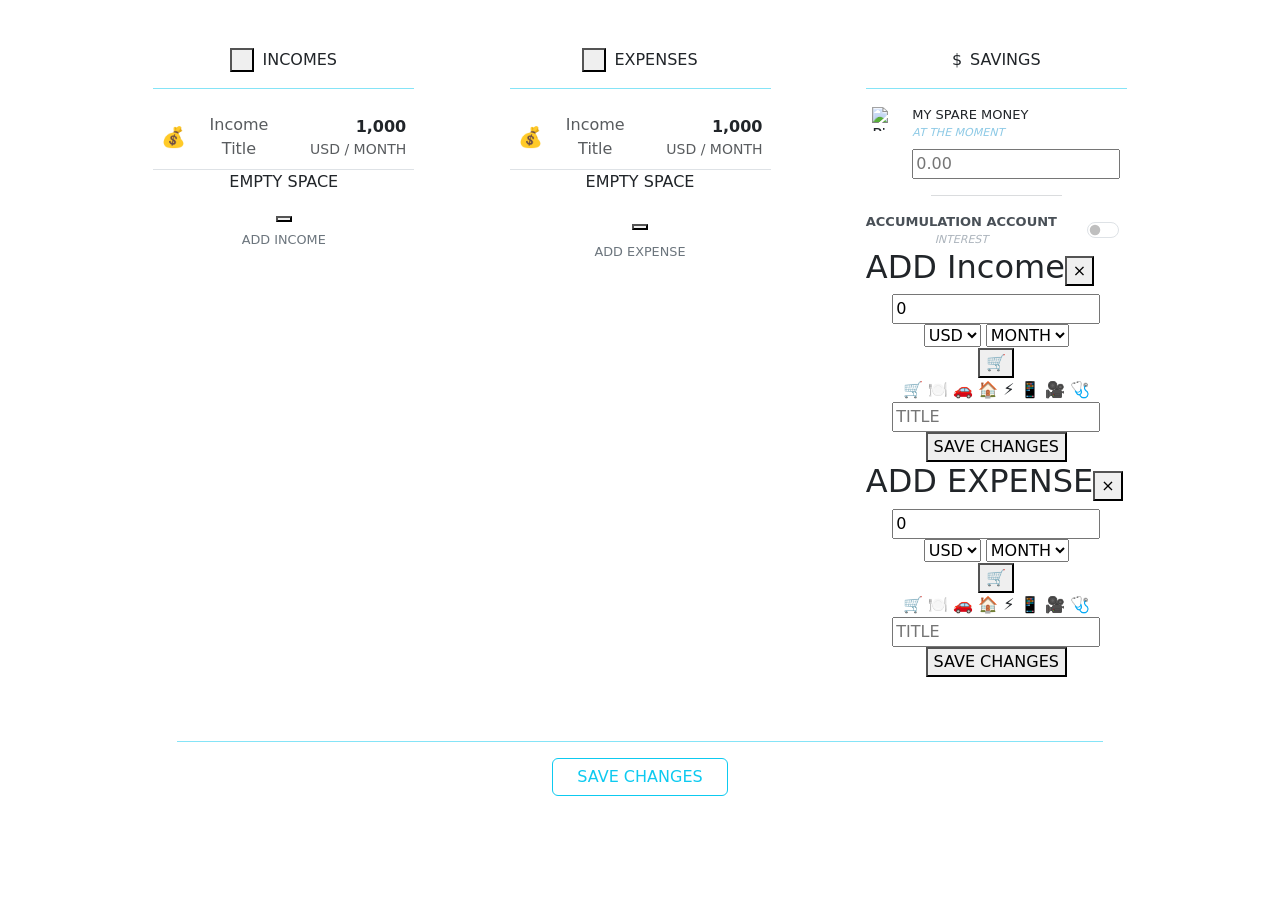
==== client/src/main/resources/templates/dashboard.html @ d14cdbfc "wip" ====
<!DOCTYPE html>
<html lang="en" xmlns:th="http://www.thymeleaf.org">
<head>
    <meta charset="UTF-8">
    <title>Piggy Metrics</title>
    <script th:inline="javascript">
        window.initialAccount = /*[[${account}]]*/ {};
    </script>

    <link href="https://cdn.jsdelivr.net/npm/bootstrap@5.3.2/dist/css/bootstrap.min.css" rel="stylesheet">
    <link href="/css/style.css" rel="stylesheet">
    <script src="https://code.jquery.com/jquery-3.7.1.min.js"></script>
    <script src="/js/ui_actions.js"></script>
    <script src="/js/script.js"></script>



</head>
<body class="bg-white text-dark">
<!-- Reusable toast fragment -->
<div th:replace="toast :: toast(${message}, ${toastType})"></div>

<div class="main-content">
    <div class="container text-center mt-5">
<!--        <img alt="Piggy Icon" src="/images/piggy-icon.svg" style="width: 96px;">-->
<!--        <h1 class="mt-3 fw-bold">PIGGY <br> <span class="fw-light">METRICS</span></h1>-->
    </div>
    <div class="container mt-5">


        <div class="row d-flex justify-content-evenly text-center">

            <!-- Incomes -->
            <div class="col-md-3     mb-4">
                <div class="d-flex align-items-center justify-content-center mb-2" style="gap: 8px;">

                    <button style="width: 24px; height: 24px;" class="plus-button" onclick="toggleModal('income',true)">
                        <span class="plus-horizontal"></span>
                        <span class="plus-vertical"></span>
                    </button>


                    <div class="section-title m-0">INCOMES</div>
                </div>
                <hr class="border-info opacity-50  mx-auto">

                <div style="max-height: 300px" class="scrollable-container" th:if="${account.getIncomes() != null and !account.incomes.isEmpty() }">

                    <div class="d-flex flex-column gap-2">

                        <div th:each="income : ${account.incomes}"
                             class="d-flex justify-content-between align-items-center border-bottom px-2 py-2"
                             style="min-width: 100%;">
                            <!-- Left: Icon + Title -->
                            <div class="d-flex align-items-center gap-2 w-50">
                                <span class="fs-5" th:text="${income.icon}">💰</span>
                                <span class="text-muted" th:text="${income.title}">Income Title</span>
                            </div>
                            <!-- Right: Amount + Currency -->
                            <div class="text-end w-50">
                                <div class="fw-bold" th:text="12">1,000</div>
                                <div class="small text-muted">
                                    <span th:text="${income.currency}">USD</span>
                                    <span th:if="${income.period != null}"> / <span th:text="${income.period}">MONTH</span></span>
                                </div>
                            </div>
                        </div>

                        </div>



                 </div>
                <div th:unless="${account.getIncomes() != null and !account.incomes.isEmpty() }">

                    <div class="section-subtitle mb-2">EMPTY SPACE</div>

                    <button class="plus-button" onclick="toggleModal('income',true)">
                        <span class="plus-horizontal"></span>
                        <span class="plus-vertical"></span>
                    </button>


                    <div class="mt-1" style="font-size: 0.8rem; color: #6c757d;">ADD INCOME</div>

                </div>



            </div>

            <!-- Expenses -->
            <div class="col-md-3 mb-4">
                <div class="d-flex align-items-center justify-content-center mb-2" style="gap: 8px;">
                    <button style="width: 24px; height: 24px;" class="plus-button" onclick="toggleModal('expense',true)">
                        <span class="plus-horizontal"></span>
                        <span class="plus-vertical"></span>
                    </button>
                    <div class="section-title m-0">EXPENSES</div>
                </div>
                <hr class="border-info opacity-50  mx-auto">
<!--                <div style="max-height: 300px" class="scrollable-container" th:if="${account.getIncomes() != null and !account.incomes.isEmpty() }">-->

                <div th:if="${account.getExpenses() != null and !account.expenses.isEmpty()}">

                    <div class="d-flex flex-column gap-2">

                        <div th:each="expense : ${account.expenses}"
                             class="d-flex justify-content-between align-items-center border-bottom px-2 py-2"
                             style="min-width: 100%;">
                            <!-- Left: Icon + Title -->
                            <div class="d-flex align-items-center gap-2 w-50">
                                <span class="fs-5" th:text="${expense.icon}">💰</span>
                                <span class="text-muted" th:text="${expense.title}">Income Title</span>
                            </div>
                            <!-- Right: Amount + Currency -->
                            <div class="text-end w-50">
                                <div class="fw-bold" th:text="12">1,000</div>
                                <div class="small text-muted">
                                    <span th:text="${expense.currency}">USD</span>
                                    <span th:if="${expense.period != null}"> / <span th:text="${expense.period}">MONTH</span></span>
                                </div>
                            </div>
                        </div>

                    </div>









                </div>

                <div th:unless="${account.getExpenses() != null and !account.expenses.isEmpty()}">

                    <div class="section-subtitle mb-3">EMPTY SPACE</div>
                    <button class="plus-button" onclick="toggleModal('expense',true)">
                        <span class="plus-horizontal"></span>
                        <span class="plus-vertical"></span>
                    </button>
                    <div class="mt-2" style="font-size: 0.8rem; color: #6c757d;">ADD EXPENSE</div>



                </div>









            </div>


            <!-- Savings -->
            <div class="col-md-3 mb-4">
                <div class="d-flex align-items-center justify-content-center gap-2 mb-2">
                    <span>$</span>
                    <div class="section-title m-0">SAVINGS</div>
                </div>


                <hr class="border-info opacity-50  mx-auto">


                <div class="d-flex justify-content-center align-items-start mt-3">
                    <img alt="Piggy" class="me-3" src="/images/piggy-small.svg"
                         style="width: 24px; height: 24px; margin-top: 2px;">
                    <div class="text-start">
                        <div style="font-size: 13px; font-weight: 500;">MY SPARE MONEY</div>
                        <div style="font-size: 11px; font-style: italic; color: #8ecae6;">AT THE MOMENT</div>
                        <input class="savings-input mt-2" placeholder="0.00" type="text">
                    </div>

                </div>
                <hr class="border-secondary opacity-20 w-50 mx-auto">

                <!-- ACCUMULATION ACCOUNT -->
                <div class="d-flex justify-content-between align-items-center">
                    <div>
                        <div style="font-size: 13px; font-weight: 600; color: #495057;">ACCUMULATION ACCOUNT</div>
                        <div style="font-size: 11px; font-style: italic; color: #adb5bd;">INTEREST</div>
                    </div>
                    <div class="form-check form-switch m-0">
                        <input class="form-check-input" role="switch" type="checkbox">
                    </div>
                </div>


                <!--            <div class="d-flex justify-content-center align-items-center mt-3">-->
                <!--                <img src="/images/piggy-small.svg" alt="Piggy" style="width: 24px; height: 24px;" class="me-3">-->
                <!--                <div class="text-start">-->
                <!--                    <div style="font-size: 13px; font-weight: 500;">MY SPARE MONEY</div>-->
                <!--                    <div style="font-size: 11px; font-style: italic; color: #8ecae6;">AT THE MOMENT</div>-->
                <!--                    <input type="text" class="savings-input mt-2" placeholder="0.00">-->

                <!--                </div>-->
                <!--            </div>-->





                <!-- INCOME Modal (Custom) -->
                <div class="modal-overlay" id="incomeModal">
                    <div class="custom-modal">
                        <div class="modal-header">
                            <h2>ADD Income</h2>
                            <button class="close-btn" onclick="toggleModal('income' , false)">×</button>
                        </div>
                        <form >
                            <div class="input-section">
                                <input id="income-amount-input" type="number" step="0.01" value="0" class="amount-input" name="amount" required />
                                <div class="select-group">
                                    <select id="income-currency-select" name="currency">
                                        <option>USD</option>
                                        <option>EUR</option>
                                        <option>RUB</option>
                                    </select>
                                    <select id="income-type-select" name="period">
                                        <option>MONTH</option>
                                        <option>WEEK</option>
                                    </select>
                                </div>
                                <button type="button" class="icon-trigger" id="incomeIconTrigger">🛒</button>
                                <div class="icon-grid-wrapper" id="incomeIconWrapper">
                                    <div class="icon-grid" id="incomeIconGrid">
                                        <span class="icon-option">🛒</span>
                                        <span class="icon-option">🍽️</span>
                                        <span class="icon-option">🚗</span>
                                        <span class="icon-option">🏠</span>
                                        <span class="icon-option">⚡</span>
                                        <span class="icon-option">📱</span>
                                        <span class="icon-option">🎥</span>
                                        <span class="icon-option">🩺</span>
                                    </div>
                                </div>
                                <input title="title-income-input" type="text" placeholder="TITLE" class="title-input" name="name" required />
                                <input type="hidden" id="incomeIconInput" name="icon" value="🛒" />
                                <!--                                <button type="button" onclick="addItem()" class="save-btn">SAVE CHANGES</button>-->
                                <button class="save-btn" id="save-income-model-button" onclick="addItem('income')"
                                        type="button">SAVE CHANGES
                                </button>
                            </div>
                        </form>
                    </div>
                </div>








                <!-- Expense Modal (Custom) -->
                <div class="modal-overlay" id="expenseModal">
                    <div class="custom-modal">
                        <div class="modal-header">
                            <h2>ADD EXPENSE</h2>
                            <button class="close-btn" onclick="toggleModal('expense' , false)">×</button>
                        </div>
                        <form >
                            <div class="input-section">
                                <input id="expense-amount-input" type="number" step="0.01" value="0" class="amount-input" name="amount" required />
                                <div class="select-group">
                                    <select id="expense-currency-select" name="currency">
                                        <option>USD</option>
                                        <option>EUR</option>
                                        <option>RUB</option>
                                    </select>
                                    <select id="expense-type-select" name="period">
                                        <option>MONTH</option>
                                        <option>WEEK</option>
                                    </select>
                                </div>
                                <button type="button" class="icon-trigger" id="expenseIconTrigger">🛒</button>
                                <div class="icon-grid-wrapper" id="expenseIconWrapper">
                                    <div class="icon-grid" id="expenseIconGrid">
                                        <span class="icon-option">🛒</span>
                                        <span class="icon-option">🍽️</span>
                                        <span class="icon-option">🚗</span>
                                        <span class="icon-option">🏠</span>
                                        <span class="icon-option">⚡</span>
                                        <span class="icon-option">📱</span>
                                        <span class="icon-option">🎥</span>
                                        <span class="icon-option">🩺</span>
                                    </div>
                                </div>
                                <input title="title-expense-input" type="text" placeholder="TITLE" class="title-input" name="name" required />
                                <input type="hidden" id="expenseIconInput" name="icon" value="🛒" />
                                <button type="button"  id="save-expense-model-button"  onclick="addItem('expense')" class="save-btn">SAVE CHANGES</button>
                            </div>
                        </form>
                    </div>
                </div>
            </div>


        </div>

    </div>
</div>

<!-- Aligned hr and Save Button matching top 3 columns -->
<div class="container mt-4">
    <div class="row">
        <div class="col-md-10 offset-md-1">
            <hr class="border-info opacity-50">
        </div>
    </div>
    <div class="row mb-5">
        <div class="col-md-4 offset-md-4 text-center">
            <button id="save-account-change-button" class="btn btn-outline-info px-4 animated-button">SAVE CHANGES</button>
        </div>
    </div>
</div>


<script >

//    let account = /*[[${account}]]*/ {};
//    if (!account.incomes) account.incomes = [];  // Safety check









</script>



<script src="https://cdn.jsdelivr.net/npm/bootstrap@5.3.2/dist/js/bootstrap.bundle.min.js"></script>
</body>
</html>
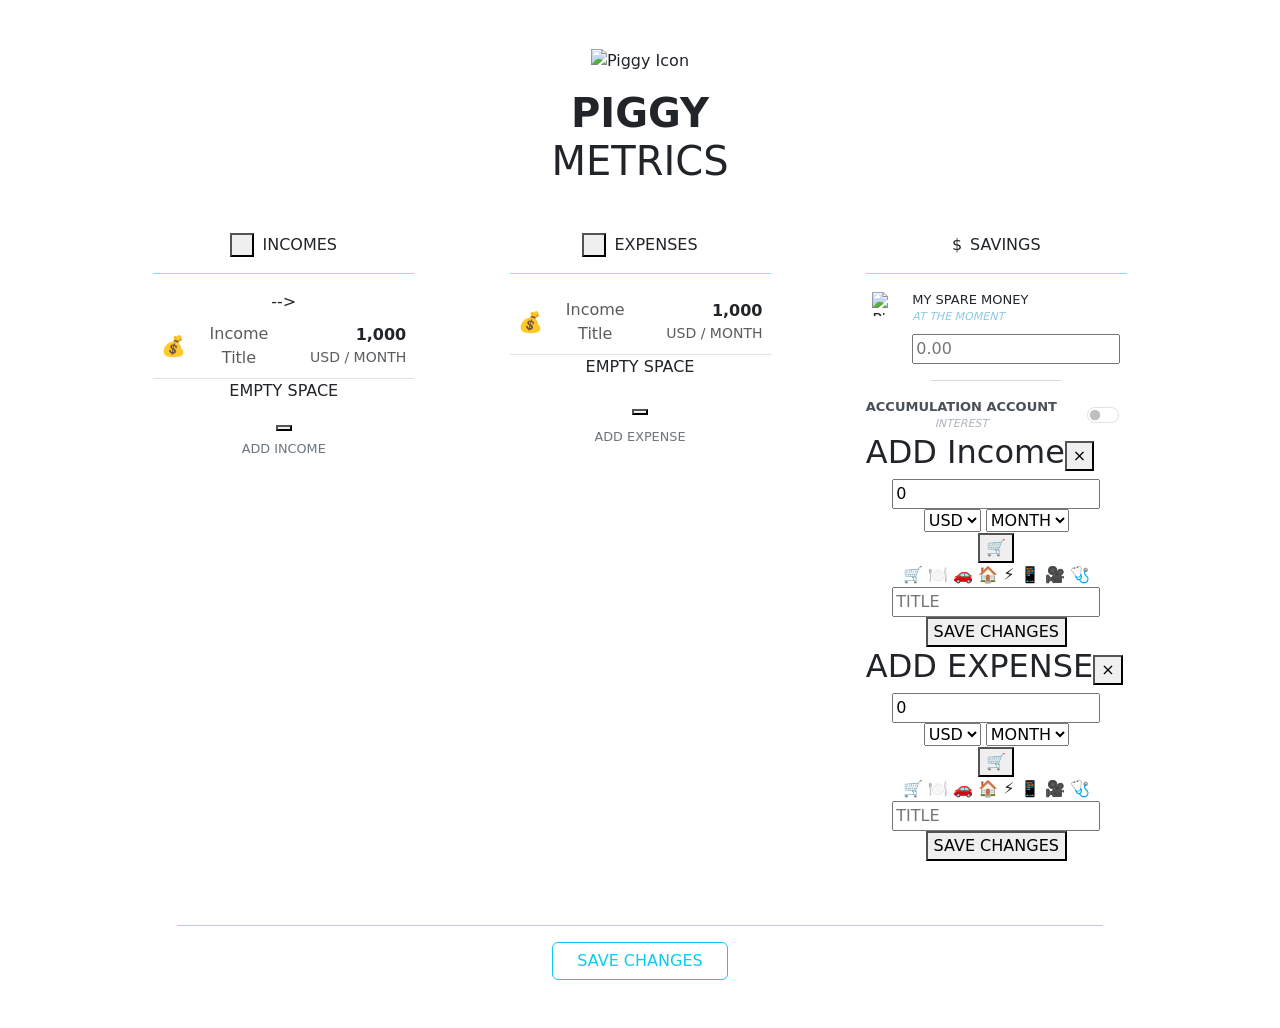
==== commit 8fd08ee9: "wip" ====
--- a/client/src/main/resources/templates/dashboard.html
+++ b/client/src/main/resources/templates/dashboard.html
@@ -12,6 +12,7 @@
     <script src="https://code.jquery.com/jquery-3.7.1.min.js"></script>
     <script src="/js/ui_actions.js"></script>
     <script src="/js/script.js"></script>
+    <script src="https://cdn.jsdelivr.net/npm/alpinejs@3.x.x/dist/cdn.min.js" defer></script>
 
 
 
@@ -22,8 +23,8 @@
 
 <div class="main-content">
     <div class="container text-center mt-5">
-<!--        <img alt="Piggy Icon" src="/images/piggy-icon.svg" style="width: 96px;">-->
-<!--        <h1 class="mt-3 fw-bold">PIGGY <br> <span class="fw-light">METRICS</span></h1>-->
+        <img alt="Piggy Icon" src="/images/piggy-icon.svg" style="width: 96px;">
+        <h1 class="mt-3 fw-bold">PIGGY <br> <span class="fw-light">METRICS</span></h1>
     </div>
     <div class="container mt-5">
 
@@ -44,7 +45,7 @@
                 </div>
                 <hr class="border-info opacity-50  mx-auto">
 
-                <div style="max-height: 300px" class="scrollable-container" th:if="${account.getIncomes() != null and !account.incomes.isEmpty() }">
+                <div style="max-height: 300px" class="scrollable-container" th:if="${account.getIncomes() != null and !account.incomes.isEmpty() }">-->
 
                     <div class="d-flex flex-column gap-2">
 
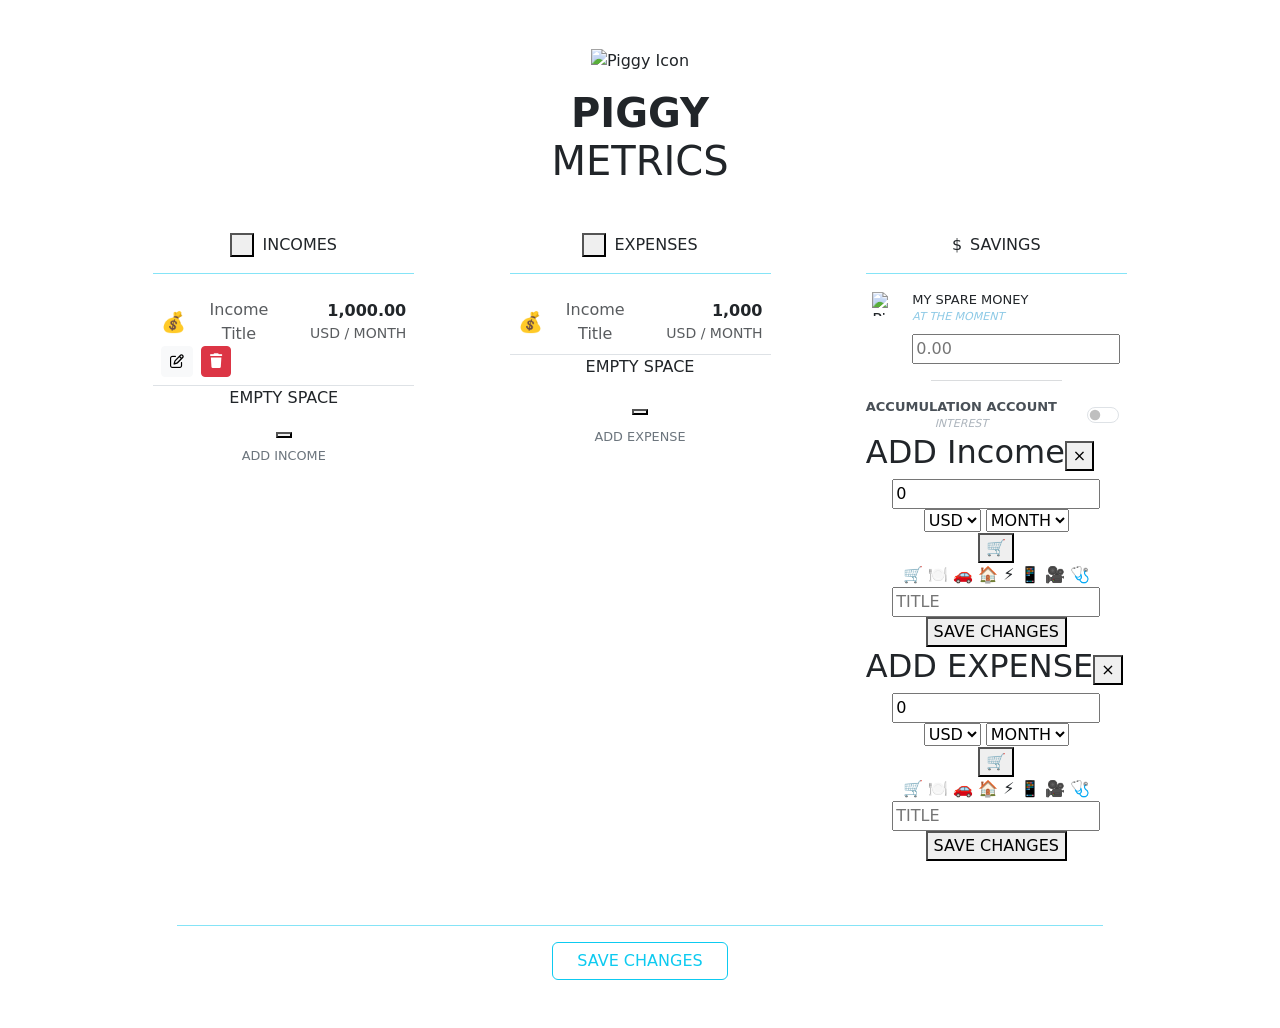
==== commit beac272d: "added sliding list" ====
--- a/client/src/main/resources/templates/dashboard.html
+++ b/client/src/main/resources/templates/dashboard.html
@@ -2,6 +2,9 @@
 <html lang="en" xmlns:th="http://www.thymeleaf.org">
 <head>
     <meta charset="UTF-8">
+    <meta name="_csrf" th:content="${_csrf.token}" />
+    <meta name="_csrf_header" th:content="${_csrf.headerName}" />
+
     <title>Piggy Metrics</title>
     <script th:inline="javascript">
         window.initialAccount = /*[[${account}]]*/ {};
@@ -9,6 +12,8 @@
 
     <link href="https://cdn.jsdelivr.net/npm/bootstrap@5.3.2/dist/css/bootstrap.min.css" rel="stylesheet">
     <link href="/css/style.css" rel="stylesheet">
+    <link href="https://cdnjs.cloudflare.com/ajax/libs/font-awesome/6.5.2/css/all.min.css" rel="stylesheet">
+
     <script src="https://code.jquery.com/jquery-3.7.1.min.js"></script>
     <script src="/js/ui_actions.js"></script>
     <script src="/js/script.js"></script>
@@ -40,38 +45,56 @@
                         <span class="plus-vertical"></span>
                     </button>
 
-
                     <div class="section-title m-0">INCOMES</div>
+
                 </div>
                 <hr class="border-info opacity-50  mx-auto">
 
-                <div style="max-height: 300px" class="scrollable-container" th:if="${account.getIncomes() != null and !account.incomes.isEmpty() }">-->
+                <div style="max-height: 300px" class="scrollable-container" th:if="${account.getIncomes() != null and !account.incomes.isEmpty() }">
 
                     <div class="d-flex flex-column gap-2">
 
                         <div th:each="income : ${account.incomes}"
-                             class="d-flex justify-content-between align-items-center border-bottom px-2 py-2"
-                             style="min-width: 100%;">
-                            <!-- Left: Icon + Title -->
-                            <div class="d-flex align-items-center gap-2 w-50">
-                                <span class="fs-5" th:text="${income.icon}">💰</span>
-                                <span class="text-muted" th:text="${income.title}">Income Title</span>
-                            </div>
-                            <!-- Right: Amount + Currency -->
-                            <div class="text-end w-50">
-                                <div class="fw-bold" th:text="12">1,000</div>
-                                <div class="small text-muted">
-                                    <span th:text="${income.currency}">USD</span>
-                                    <span th:if="${income.period != null}"> / <span th:text="${income.period}">MONTH</span></span>
-                                </div>
+                             class="income-item border-bottom px-2 py-2"
+                             style="min-width: 100%;" tabindex="0" aria-label="Income row">
+
+                            <!-- Body (slides left) -->
+                            <div class="income-body d-flex justify-content-between align-items-center">
+                                <!-- Left: Icon + Title -->
+                                <div class="d-flex align-items-center gap-2 w-50">
+                                    <span class="fs-5" th:text="${income.icon}">💰</span>
+                                    <span class="text-muted" th:text="${income.title}">Income Title</span>
+                                </div>
+                                <!-- Right: Amount + Currency -->
+                                <div class="text-end w-50">
+                                    <div class="fw-bold" th:text="${#numbers.formatDecimal(income.amount, 0, 'COMMA', 2, 'POINT')}">1,000.00</div>
+                                    <div class="small text-muted">
+                                        <span th:text="${income.currency}">USD</span>
+                                        <span th:if="${income.period != null}"> / <span th:text="${income.period}">MONTH</span></span>
+                                    </div>
+                                </div>
+                            </div>
+
+                            <!-- Actions (revealed on slide left) -->
+                            <div class="income-actions d-flex align-items-center gap-2">
+<!--                                <a class=""><i class=""></i></a>-->
+                                <button type="submit" class="btn btn-sm btn-light"><i class="fa-regular fa-pen-to-square"></i></button>
+                                <form th:action="@{/incomes/delete/{id}(id='sd'}"
+                                      method="post" class="m-0 p-0 d-inline">
+                                    <input type="hidden" name="_method" value="delete"/>
+                                    <button type="submit" class="btn btn-sm btn-danger"><i class="fa-solid fa-trash"></i></button>
+                                </form>
+
+
                             </div>
                         </div>
 
-                        </div>
-
-
-
-                 </div>
+                    </div>
+
+
+
+
+                </div>
                 <div th:unless="${account.getIncomes() != null and !account.incomes.isEmpty() }">
 
                     <div class="section-subtitle mb-2">EMPTY SPACE</div>
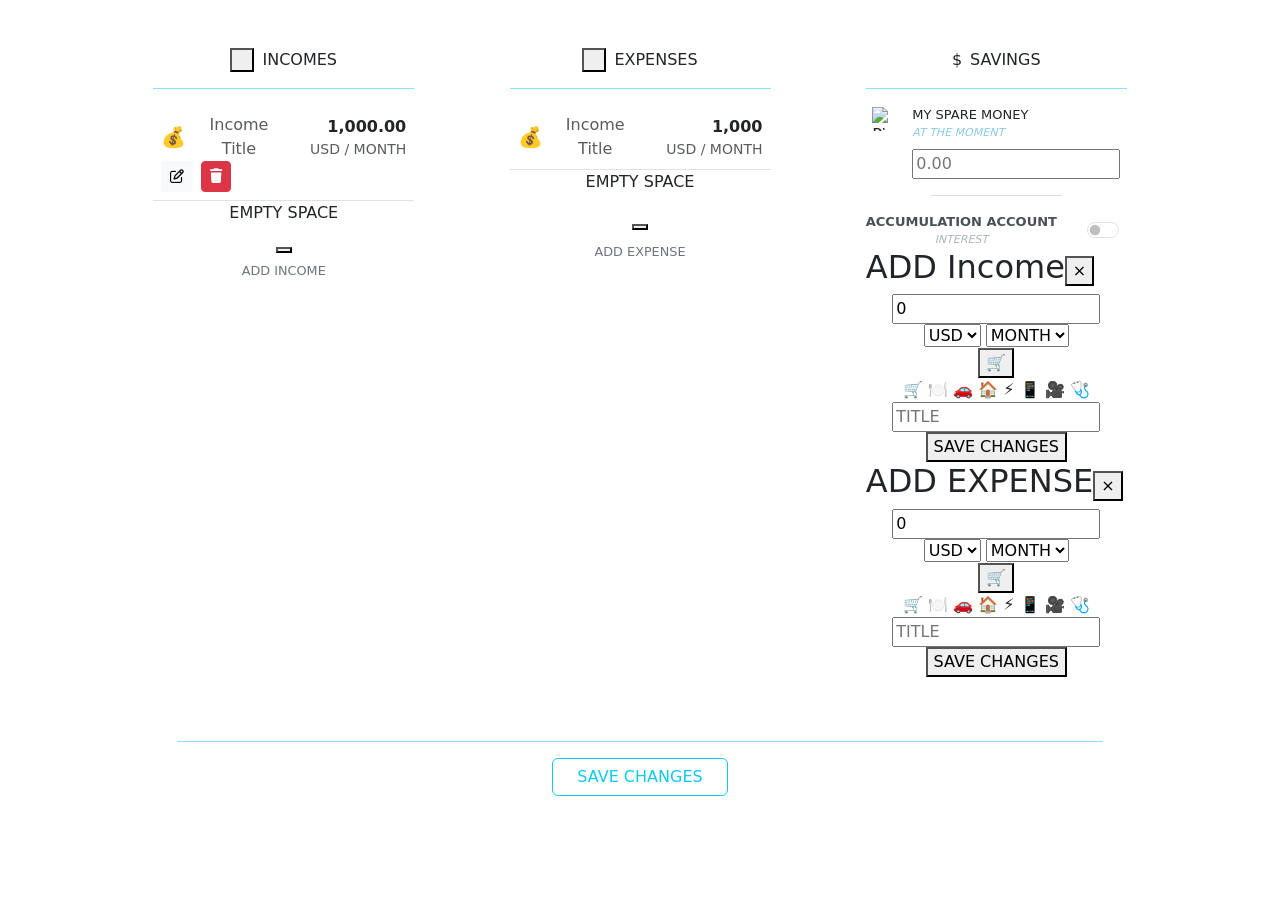
==== commit d0347225: "device bkp [lp]" ====
--- a/client/src/main/resources/templates/dashboard.html
+++ b/client/src/main/resources/templates/dashboard.html
@@ -27,10 +27,10 @@
 <div th:replace="toast :: toast(${message}, ${toastType})"></div>
 
 <div class="main-content">
-    <div class="container text-center mt-5">
-        <img alt="Piggy Icon" src="/images/piggy-icon.svg" style="width: 96px;">
-        <h1 class="mt-3 fw-bold">PIGGY <br> <span class="fw-light">METRICS</span></h1>
-    </div>
+<!--    <div class="container text-center mt-5">-->
+<!--        <img alt="Piggy Icon" src="/images/piggy-icon.svg" style="width: 96px;">-->
+<!--        <h1 class="mt-3 fw-bold">PIGGY <br> <span class="fw-light">METRICS</span></h1>-->
+<!--    </div>-->
     <div class="container mt-5">
 
 
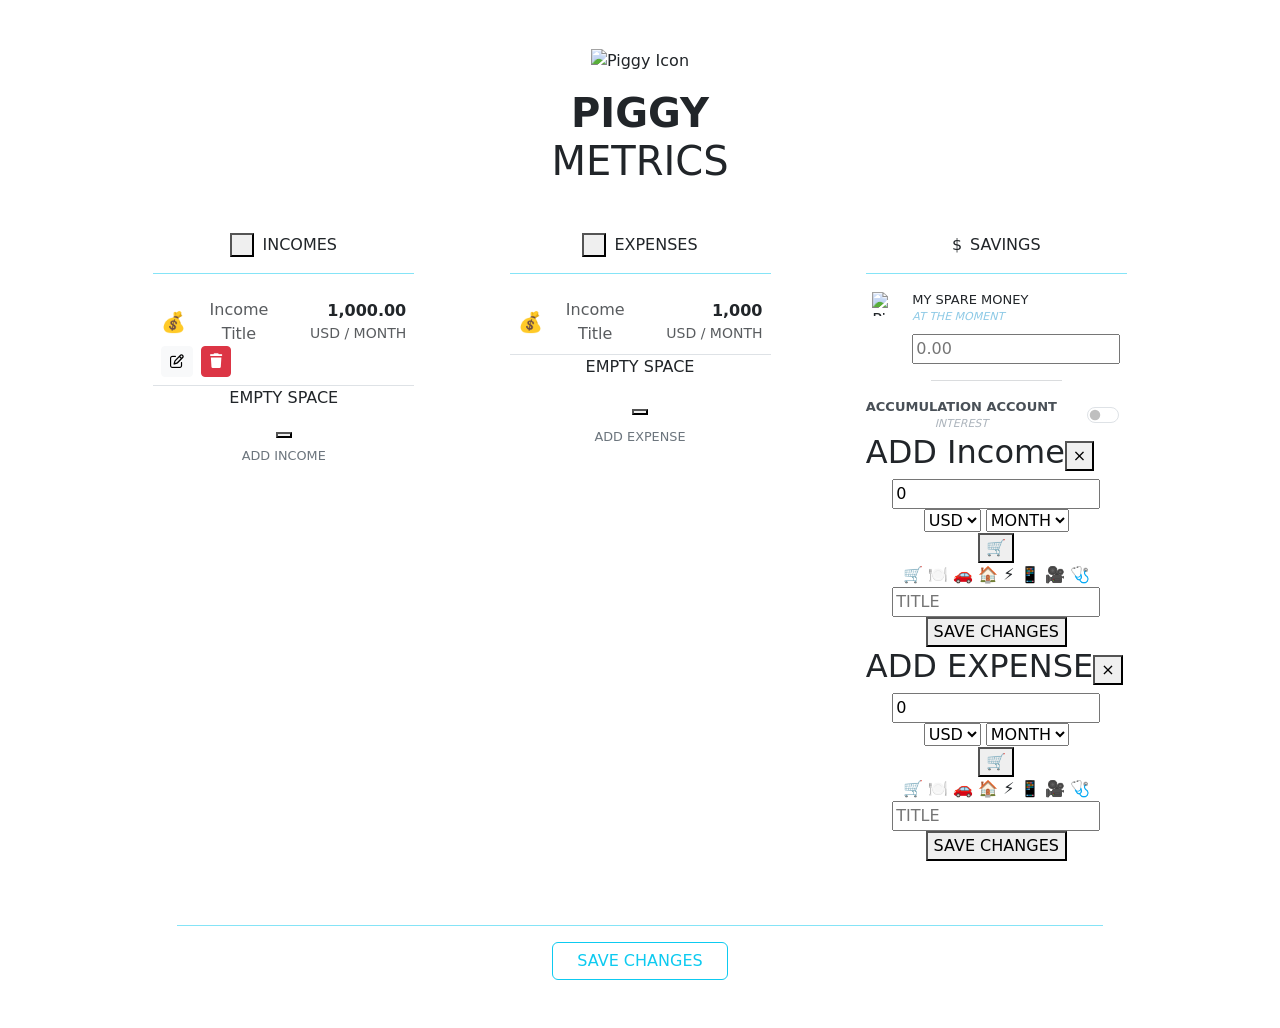
==== commit d3442b76: "tokenexchange + webclient" ====
--- a/client/src/main/resources/templates/dashboard.html
+++ b/client/src/main/resources/templates/dashboard.html
@@ -27,17 +27,17 @@
 <div th:replace="toast :: toast(${message}, ${toastType})"></div>
 
 <div class="main-content">
-<!--    <div class="container text-center mt-5">-->
-<!--        <img alt="Piggy Icon" src="/images/piggy-icon.svg" style="width: 96px;">-->
-<!--        <h1 class="mt-3 fw-bold">PIGGY <br> <span class="fw-light">METRICS</span></h1>-->
-<!--    </div>-->
+    <div class="container text-center mt-5">
+        <img alt="Piggy Icon" src="/images/piggy-icon.svg" style="width: 96px;">
+        <h1 class="mt-3 fw-bold">PIGGY <br> <span class="fw-light">METRICS</span></h1>
+    </div>
     <div class="container mt-5">
 
 
         <div class="row d-flex justify-content-evenly text-center">
 
             <!-- Incomes -->
-            <div class="col-md-3     mb-4">
+            <div class="col-md-3 mb-4">
                 <div class="d-flex align-items-center justify-content-center mb-2" style="gap: 8px;">
 
                     <button style="width: 24px; height: 24px;" class="plus-button" onclick="toggleModal('income',true)">
@@ -79,7 +79,7 @@
                             <div class="income-actions d-flex align-items-center gap-2">
 <!--                                <a class=""><i class=""></i></a>-->
                                 <button type="submit" class="btn btn-sm btn-light"><i class="fa-regular fa-pen-to-square"></i></button>
-                                <form th:action="@{/incomes/delete/{id}(id='sd'}"
+                                <form th:action="@{/incomes/delete/{id}(id='sd')}"
                                       method="post" class="m-0 p-0 d-inline">
                                     <input type="hidden" name="_method" value="delete"/>
                                     <button type="submit" class="btn btn-sm btn-danger"><i class="fa-solid fa-trash"></i></button>
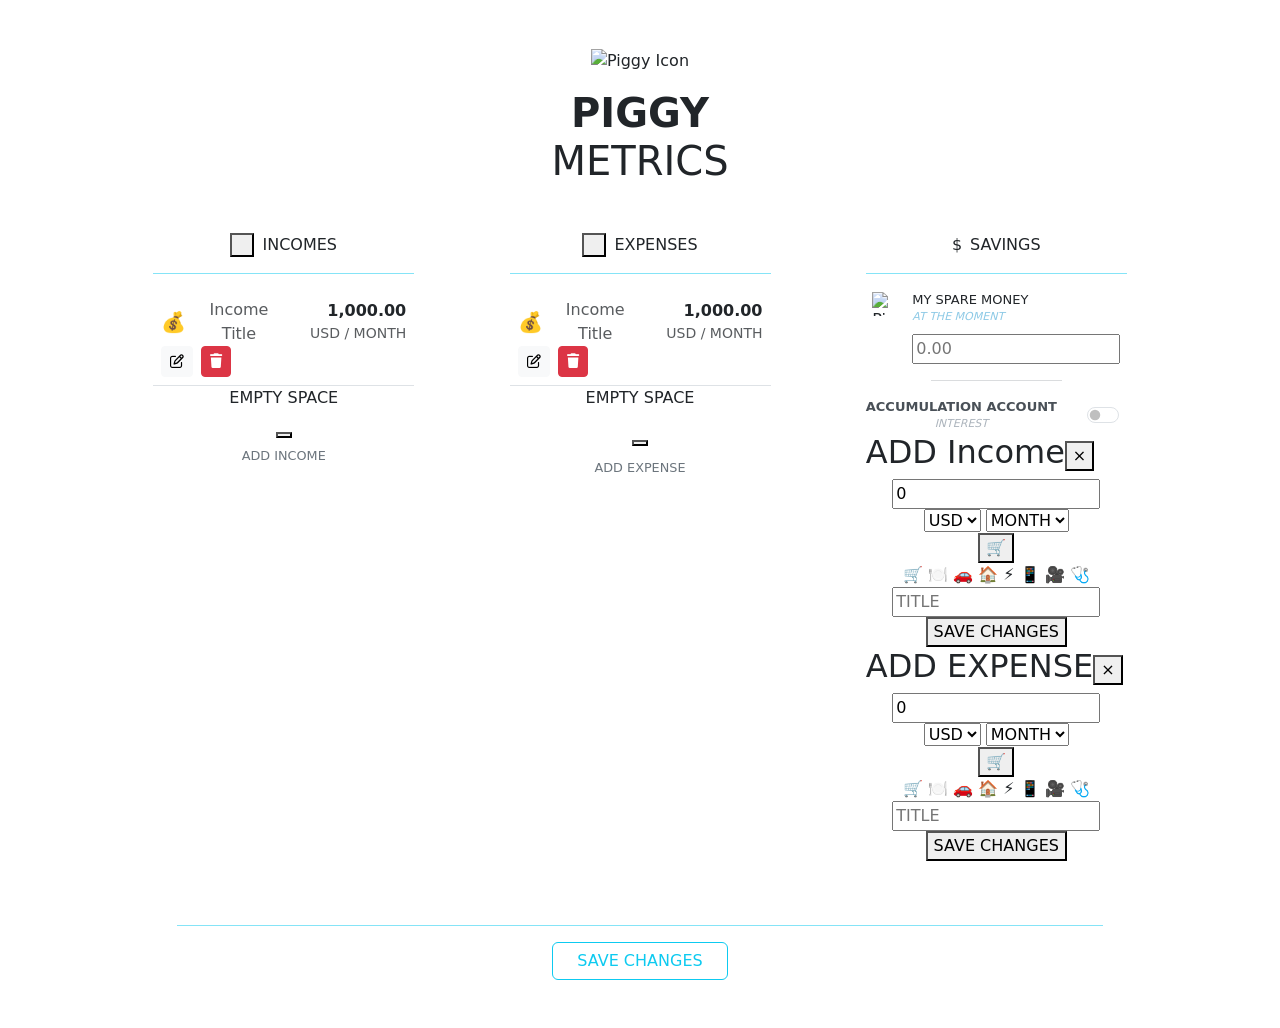
==== commit 732e8de3: "fix ui bson id" ====
--- a/client/src/main/resources/templates/dashboard.html
+++ b/client/src/main/resources/templates/dashboard.html
@@ -39,25 +39,19 @@
             <!-- Incomes -->
             <div class="col-md-3 mb-4">
                 <div class="d-flex align-items-center justify-content-center mb-2" style="gap: 8px;">
-
                     <button style="width: 24px; height: 24px;" class="plus-button" onclick="toggleModal('income',true)">
                         <span class="plus-horizontal"></span>
                         <span class="plus-vertical"></span>
                     </button>
-
                     <div class="section-title m-0">INCOMES</div>
-
                 </div>
                 <hr class="border-info opacity-50  mx-auto">
-
                 <div style="max-height: 300px" class="scrollable-container" th:if="${account.getIncomes() != null and !account.incomes.isEmpty() }">
-
                     <div class="d-flex flex-column gap-2">
-
                         <div th:each="income : ${account.incomes}"
+                             th:id="${income.getId()}"
                              class="income-item border-bottom px-2 py-2"
                              style="min-width: 100%;" tabindex="0" aria-label="Income row">
-
                             <!-- Body (slides left) -->
                             <div class="income-body d-flex justify-content-between align-items-center">
                                 <!-- Left: Icon + Title -->
@@ -74,43 +68,29 @@
                                     </div>
                                 </div>
                             </div>
-
                             <!-- Actions (revealed on slide left) -->
                             <div class="income-actions d-flex align-items-center gap-2">
-<!--                                <a class=""><i class=""></i></a>-->
-                                <button type="submit" class="btn btn-sm btn-light"><i class="fa-regular fa-pen-to-square"></i></button>
-                                <form th:action="@{/incomes/delete/{id}(id='sd')}"
-                                      method="post" class="m-0 p-0 d-inline">
-                                    <input type="hidden" name="_method" value="delete"/>
-                                    <button type="submit" class="btn btn-sm btn-danger"><i class="fa-solid fa-trash"></i></button>
-                                </form>
-
-
+                                <!--                                <a class=""><i class=""></i></a>-->
+                                <button type="button" class="btn btn-sm btn-light"><i class="fa-regular fa-pen-to-square"></i></button>
+<!--                                <form th:action="@{/incomes/delete/{id}(id='sd')}"-->
+<!--                                      method="post" class="m-0 p-0 d-inline">-->
+<!--                                    <input type="hidden" name="_method" value="delete"/>-->
+                                    <button type="button"
+                                            th:attr="data-id=${income.getId()}"
+                                            onclick="removeIncomeItem(this)" class="btn btn-sm btn-danger"><i class="fa-solid fa-trash"></i></button>
+<!--                                </form>-->
                             </div>
                         </div>
-
-                    </div>
-
-
-
-
+                    </div>
                 </div>
                 <div th:unless="${account.getIncomes() != null and !account.incomes.isEmpty() }">
-
                     <div class="section-subtitle mb-2">EMPTY SPACE</div>
-
                     <button class="plus-button" onclick="toggleModal('income',true)">
                         <span class="plus-horizontal"></span>
                         <span class="plus-vertical"></span>
                     </button>
-
-
                     <div class="mt-1" style="font-size: 0.8rem; color: #6c757d;">ADD INCOME</div>
-
-                </div>
-
-
-
+                </div>
             </div>
 
             <!-- Expenses -->
@@ -123,66 +103,52 @@
                     <div class="section-title m-0">EXPENSES</div>
                 </div>
                 <hr class="border-info opacity-50  mx-auto">
-<!--                <div style="max-height: 300px" class="scrollable-container" th:if="${account.getIncomes() != null and !account.incomes.isEmpty() }">-->
-
-                <div th:if="${account.getExpenses() != null and !account.expenses.isEmpty()}">
-
+                <div style="max-height: 300px" class="scrollable-container" th:if="${account.getExpenses() != null and !account.expenses.isEmpty() }">
                     <div class="d-flex flex-column gap-2">
-
                         <div th:each="expense : ${account.expenses}"
-                             class="d-flex justify-content-between align-items-center border-bottom px-2 py-2"
-                             style="min-width: 100%;">
-                            <!-- Left: Icon + Title -->
-                            <div class="d-flex align-items-center gap-2 w-50">
-                                <span class="fs-5" th:text="${expense.icon}">💰</span>
-                                <span class="text-muted" th:text="${expense.title}">Income Title</span>
-                            </div>
-                            <!-- Right: Amount + Currency -->
-                            <div class="text-end w-50">
-                                <div class="fw-bold" th:text="12">1,000</div>
-                                <div class="small text-muted">
-                                    <span th:text="${expense.currency}">USD</span>
-                                    <span th:if="${expense.period != null}"> / <span th:text="${expense.period}">MONTH</span></span>
-                                </div>
+                             th:id="${expense.getId()}"
+                             class="income-item border-bottom px-2 py-2"
+                             style="min-width: 100%;" tabindex="0" aria-label="Expense row">
+                            <!-- Body (slides left) -->
+                            <div class="income-body d-flex justify-content-between align-items-center">
+                                <!-- Left: Icon + Title -->
+                                <div class="d-flex align-items-center gap-2 w-50">
+                                    <span class="fs-5" th:text="${expense.icon}">💰</span>
+                                    <span class="text-muted" th:text="${expense.title}">Income Title</span>
+                                </div>
+                                <!-- Right: Amount + Currency -->
+                                <div class="text-end w-50">
+                                    <div class="fw-bold" th:text="${#numbers.formatDecimal(expense.amount, 0, 'COMMA', 2, 'POINT')}">1,000.00</div>
+                                    <div class="small text-muted">
+                                        <span th:text="${expense.currency}">USD</span>
+                                        <span th:if="${expense.period != null}"> / <span th:text="${expense.period}">MONTH</span></span>
+                                    </div>
+                                </div>
+                            </div>
+                            <!-- Actions (revealed on slide left) -->
+                            <div class="income-actions d-flex align-items-center gap-2">
+                                <!--                                <a class=""><i class=""></i></a>-->
+                                <button type="submit" class="btn btn-sm btn-light"><i class="fa-regular fa-pen-to-square"></i></button>
+<!--                                <form th:action="@{/incomes/delete/{id}(id='sd')}"-->
+<!--                                      method="post" class="m-0 p-0 d-inline">-->
+<!--                                    <input type="hidden" name="_method" value="delete"/>-->
+                                <button type="button"
+                                        th:attr="data-id=${expense.getId()}"
+                                        onclick="removeExpenseItem(this)" class="btn btn-sm btn-danger"><i class="fa-solid fa-trash"></i></button>
+<!--                                </form>-->
                             </div>
                         </div>
-
-                    </div>
-
-
-
-
-
-
-
-
-
-                </div>
-
+                    </div>
+                </div>
                 <div th:unless="${account.getExpenses() != null and !account.expenses.isEmpty()}">
-
                     <div class="section-subtitle mb-3">EMPTY SPACE</div>
                     <button class="plus-button" onclick="toggleModal('expense',true)">
                         <span class="plus-horizontal"></span>
                         <span class="plus-vertical"></span>
                     </button>
                     <div class="mt-2" style="font-size: 0.8rem; color: #6c757d;">ADD EXPENSE</div>
-
-
-
-                </div>
-
-
-
-
-
-
-
-
-
+                </div>
             </div>
-
-
             <!-- Savings -->
             <div class="col-md-3 mb-4">
                 <div class="d-flex align-items-center justify-content-center gap-2 mb-2">
